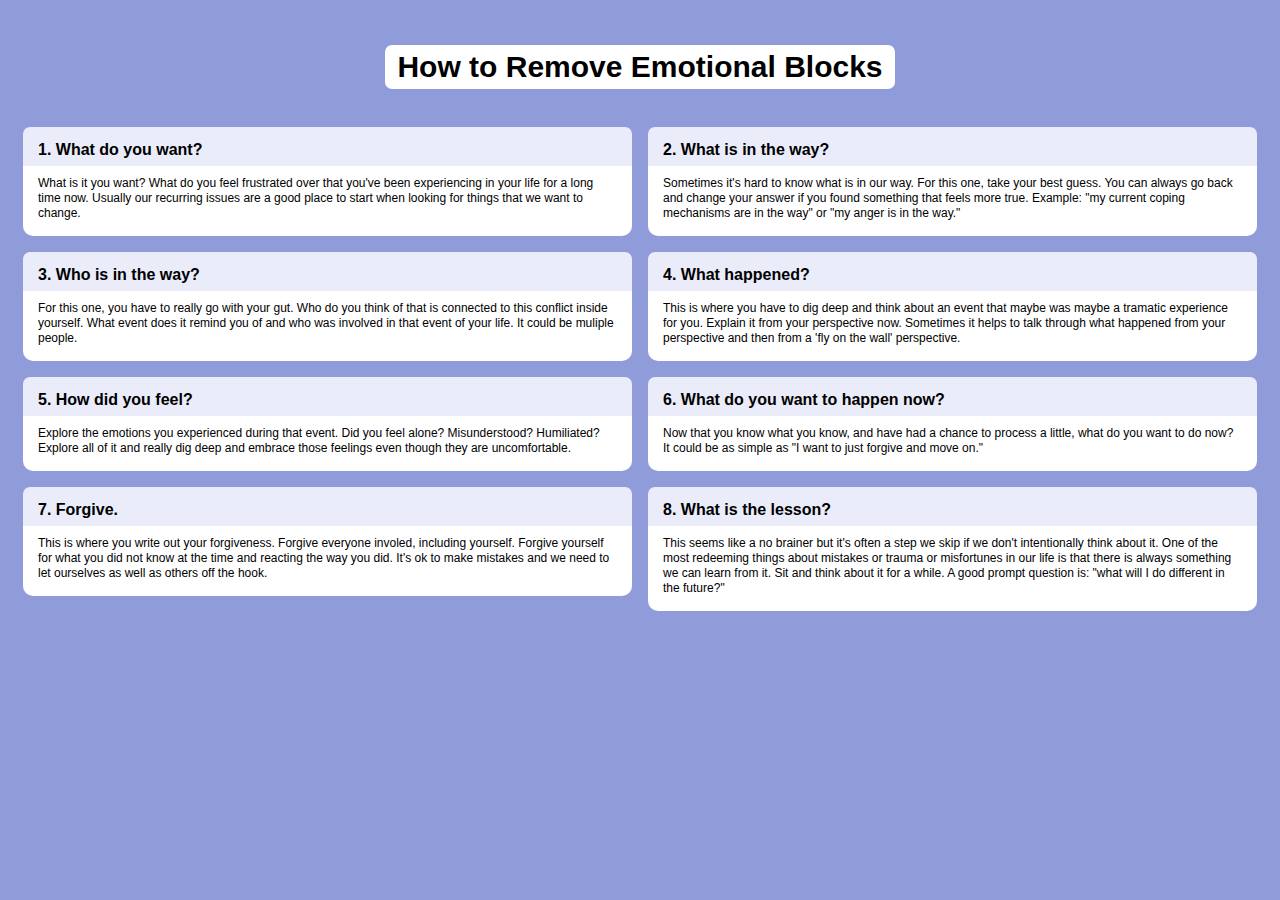
==== blog layout/index.html @ 27476ff4 "added content" ====
<!DOCTYPE html>
<html>
<head>
	<title>Float Practice</title>
	<link rel='stylesheet' href='styles.css'>
</head>
<body>
	<div class='container boxes'>
		<header>
			<h1>How to Remove Emotional Blocks</h1>
		</header>

		<div class='col'>
			<h2>1. What do you want?</h2>
			<p>
			What is it you want? What do you feel frustrated over that you've been experiencing in your life for a long time now. Usually our recurring issues are a good place to start when looking for things that we want to change. 
			</p>
		</div>
		<div class='col'>
			<h2>2. What is in the way?</h2>
			<p>
			Sometimes it's hard to know what is in our way. For this one, take your best guess. You can always go back and change your answer if you found something that feels more true. Example: "my current coping mechanisms are in the way" or  "my anger is in the way."
			</p>
		</div>

<div class='col'>
			<h2>3. Who is in the way?</h2>
			<p>
			For this one, you have to really go with your gut. Who do you think of that is connected to this conflict inside yourself. What event does it remind you of and who was involved in that event of your life. It could be muliple people. 
			</p>
		</div>

		<div class='col'>
			<h2>4. What happened?</h2>
			<p>
			This is where you have to dig deep and think about an event that maybe was maybe a tramatic experience for you. Explain it from your perspective now. Sometimes it helps to talk through what happened from your perspective and then from a 'fly on the wall' perspective. 
			</p>
		</div>

		<div class='col'>
			<h2>5. How did you feel?</h2>
			<p>
			Explore the emotions you experienced during that event. Did you feel alone? Misunderstood? Humiliated? Explore all of it and really dig deep and embrace those feelings even though they are uncomfortable. 
			</p>
		</div>

		<div class='col'>
			<h2>6. What do you want to happen now?</h2>
			<p>
			Now that you know what you know, and have had a chance to process a little, what do you want to do now? It could be as simple as "I want to just forgive and move on."
			</p>
		</div>
		<div class='col'>
			<h2>7. Forgive.</h2>
			<p>
			This is where you write out your forgiveness. Forgive everyone involed, including yourself. Forgive yourself for what you did not know at the time and reacting the way you did. It's ok to make mistakes and we need to let ourselves as well as others off the hook. 
			</p>
		</div>
		<div class='col'>
			<h2>8. What is the lesson?</h2>
			<p>
			This seems like a no brainer but it's often a step we skip if we don't intentionally think about it. One of the most redeeming things about mistakes or trauma or misfortunes in our life is that there is always something we can learn from it. Sit and think about it for a while. A good prompt question is: "what will I do different in the future?"
			</p>
		</div>











	</div>


</body>
</html>
---- blog layout/styles.css ----
* {
	margin:0;
	padding:0;
	font-family: sans-serif;
	font-size: 12px;
	box-sizing: border-box;
	
}

body {
	background-color: #909BDA;

}

.container {
	/*background-color: #909BDA;*/
	padding: 15px;
}

header {
	padding: 30px 30px;
	text-align: center;

}

h1 {
	font-size: 30px;

	background-color: white;
	color: black;
	border-radius: 7px;
	width: 510px;
	padding: 5px 0;
	margin: auto;

}

.col {
	width: calc(50% - 16px);
	float:left;
	margin: 8px;
	background-color: white;
	color: black;
	border-radius: 10px; 
	line-height: 1.25em;

}

.col h2 {
	/*margin: 0 0 8px 0;*/
	font-size: 16px;
	background-color: #EAECFA;
	padding: 15px 15px 9px 15px;
	color: black;
	border-radius: 7px 7px 0 0;
}

.col p {
	padding: 10px 15px 15px 15px;
}

.boxes::after {

	content: '';
	display: table;
	clear: both;
}
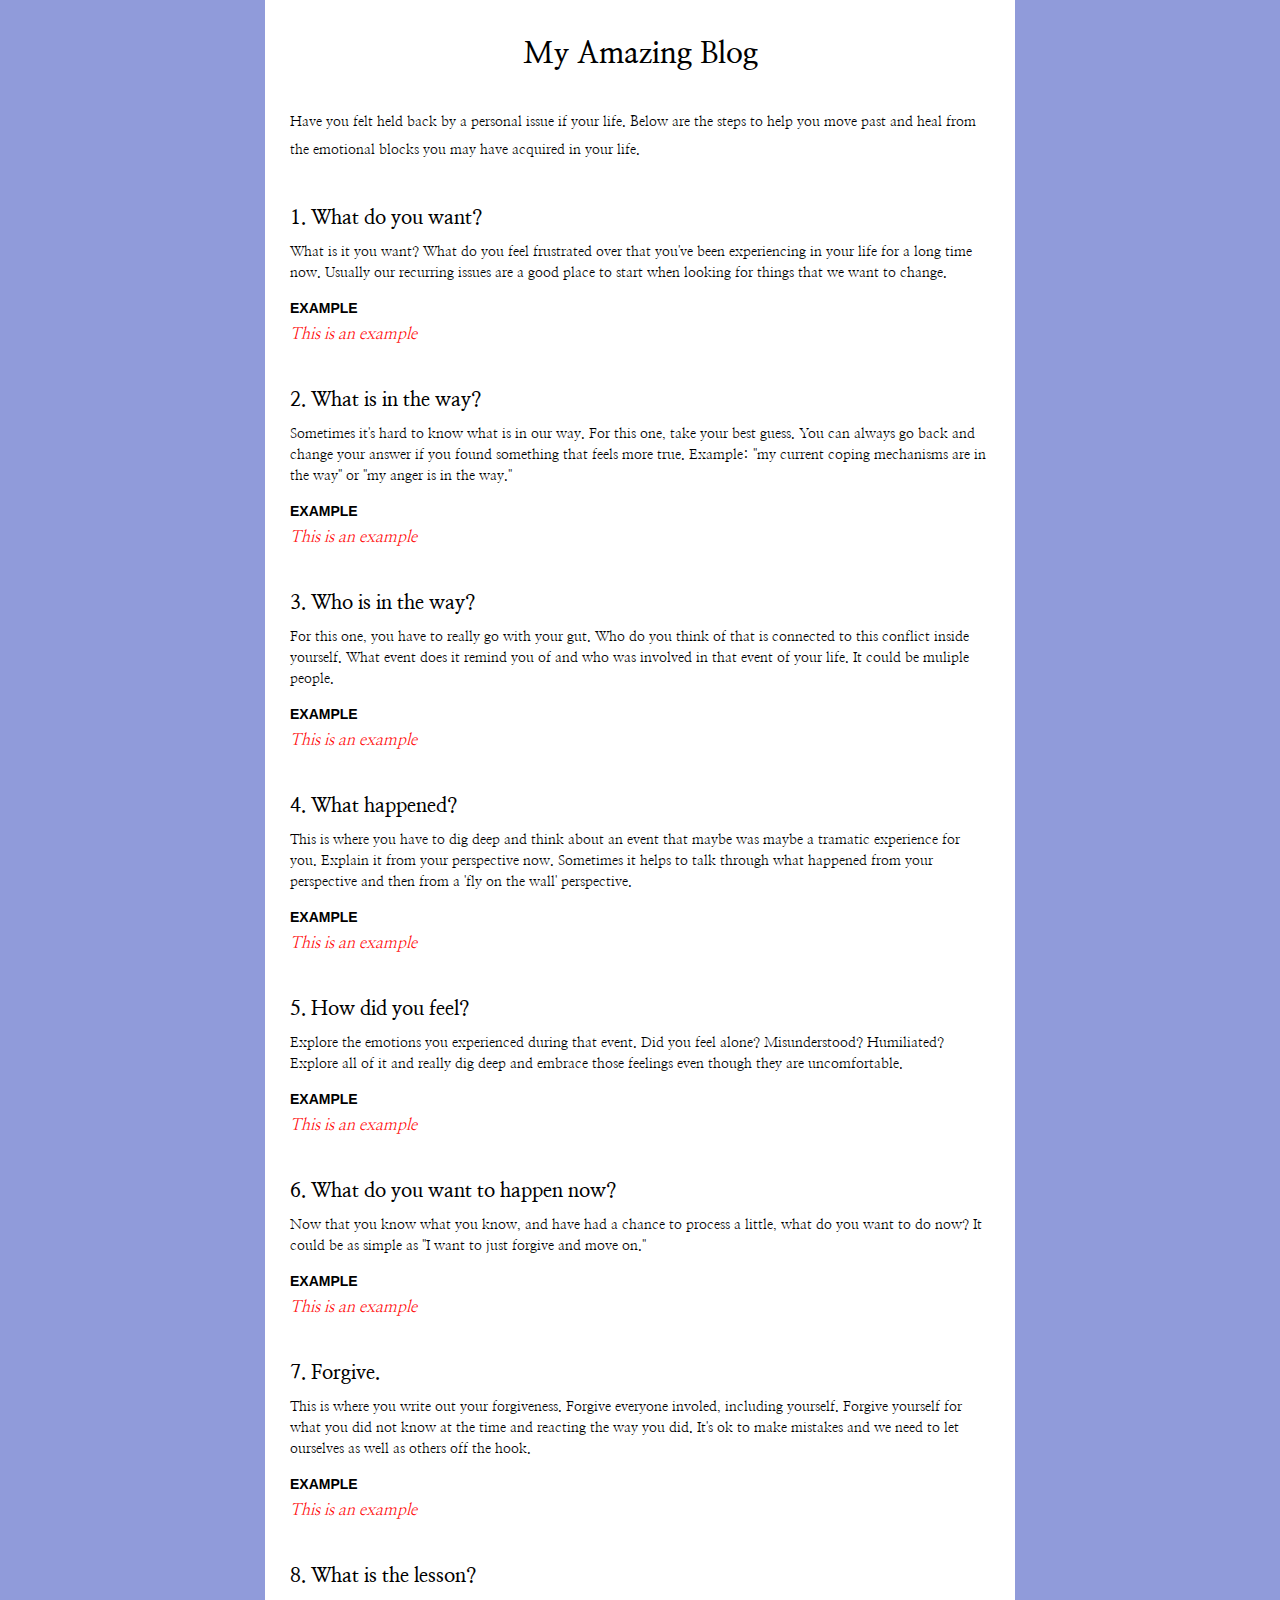
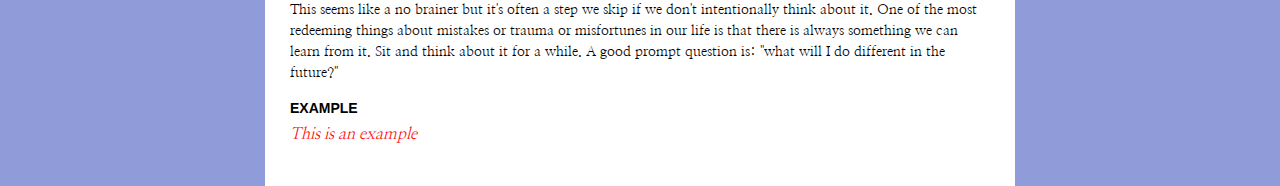
==== commit d5659fdf: "blog building" ====
--- a/blog layout/index.html
+++ b/blog layout/index.html
@@ -1,25 +1,37 @@
 <!DOCTYPE html>
 <html>
 <head>
-	<title>Float Practice</title>
+	<title>My Amazing Blog</title>
 	<link rel='stylesheet' href='styles.css'>
 </head>
 <body>
-	<div class='container boxes'>
+	<div class='boxes'>
 		<header>
-			<h1>How to Remove Emotional Blocks</h1>
+			<h1>My Amazing Blog</h1>
 		</header>
+
+		<div class='col'>
+			Have you felt held back by a personal issue if your life. Below are the steps to help you move past and heal from the emotional blocks you may have acquired in your life.
+		</div>
 
 		<div class='col'>
 			<h2>1. What do you want?</h2>
 			<p>
 			What is it you want? What do you feel frustrated over that you've been experiencing in your life for a long time now. Usually our recurring issues are a good place to start when looking for things that we want to change. 
 			</p>
+			<h3>EXAMPLE</h3>
+			<p class='ex'>
+				This is an example
+			</p>
 		</div>
 		<div class='col'>
 			<h2>2. What is in the way?</h2>
 			<p>
 			Sometimes it's hard to know what is in our way. For this one, take your best guess. You can always go back and change your answer if you found something that feels more true. Example: "my current coping mechanisms are in the way" or  "my anger is in the way."
+			</p>
+			<h3>EXAMPLE</h3>
+			<p class='ex'>
+				This is an example
 			</p>
 		</div>
 
@@ -28,12 +40,20 @@
 			<p>
 			For this one, you have to really go with your gut. Who do you think of that is connected to this conflict inside yourself. What event does it remind you of and who was involved in that event of your life. It could be muliple people. 
 			</p>
+			<h3>EXAMPLE</h3>
+			<p class='ex'>
+				This is an example
+			</p>
 		</div>
 
 		<div class='col'>
 			<h2>4. What happened?</h2>
 			<p>
 			This is where you have to dig deep and think about an event that maybe was maybe a tramatic experience for you. Explain it from your perspective now. Sometimes it helps to talk through what happened from your perspective and then from a 'fly on the wall' perspective. 
+			</p>
+			<h3>EXAMPLE</h3>
+			<p class='ex'>
+				This is an example
 			</p>
 		</div>
 
@@ -42,6 +62,10 @@
 			<p>
 			Explore the emotions you experienced during that event. Did you feel alone? Misunderstood? Humiliated? Explore all of it and really dig deep and embrace those feelings even though they are uncomfortable. 
 			</p>
+			<h3>EXAMPLE</h3>
+			<p class='ex'>
+				This is an example
+			</p>
 		</div>
 
 		<div class='col'>
@@ -49,17 +73,29 @@
 			<p>
 			Now that you know what you know, and have had a chance to process a little, what do you want to do now? It could be as simple as "I want to just forgive and move on."
 			</p>
+			<h3>EXAMPLE</h3>
+			<p class='ex'>
+				This is an example
+			</p>
 		</div>
 		<div class='col'>
 			<h2>7. Forgive.</h2>
 			<p>
 			This is where you write out your forgiveness. Forgive everyone involed, including yourself. Forgive yourself for what you did not know at the time and reacting the way you did. It's ok to make mistakes and we need to let ourselves as well as others off the hook. 
 			</p>
+			<h3>EXAMPLE</h3>
+			<p class='ex'>
+				This is an example
+			</p>
 		</div>
 		<div class='col'>
 			<h2>8. What is the lesson?</h2>
 			<p>
 			This seems like a no brainer but it's often a step we skip if we don't intentionally think about it. One of the most redeeming things about mistakes or trauma or misfortunes in our life is that there is always something we can learn from it. Sit and think about it for a while. A good prompt question is: "what will I do different in the future?"
+			</p>
+			<h3>EXAMPLE</h3>
+			<p class='ex'>
+				This is an example
 			</p>
 		</div>
 
--- a/blog layout/styles.css
+++ b/blog layout/styles.css
@@ -1,9 +1,13 @@
+@import url('https://fonts.googleapis.com/css2?family=Nanum+Myeongjo&display=swap');
+
+
 * {
 	margin:0;
 	padding:0;
-	font-family: sans-serif;
-	font-size: 12px;
+	font-family: 'Nanum Myeongjo', sans-serif;
+	font-size: 14px;
 	box-sizing: border-box;
+
 	
 }
 
@@ -15,6 +19,7 @@
 .container {
 	/*background-color: #909BDA;*/
 	padding: 15px;
+
 }
 
 header {
@@ -28,35 +33,52 @@
 
 	background-color: white;
 	color: black;
-	border-radius: 7px;
-	width: 510px;
+
+	width: auto;
 	padding: 5px 0;
 	margin: auto;
 
 }
 
+.col h3 {
+	font-family: sans-serif;
+	font-weight: bold;
+	margin: 10px 0 0 0;
+}
+
+.boxes {
+	background-color: white;
+	width: 750px;
+	margin: auto;
+
+}
+
 .col {
-	width: calc(50% - 16px);
-	float:left;
-	margin: 8px;
+	width: 700px;
+	/*float:right/*;*/
+	margin: 0 auto 40px auto;
 	background-color: white;
 	color: black;
-	border-radius: 10px; 
-	line-height: 1.25em;
+
+	line-height: 2em;
+	/*padding: 15px;
+*/
 
 }
 
 .col h2 {
 	/*margin: 0 0 8px 0;*/
-	font-size: 16px;
-	background-color: #EAECFA;
-	padding: 15px 15px 9px 15px;
+	font-size: 20px;
+	/*background-color: #EAECFA;*/
+	
 	color: black;
-	border-radius: 7px 7px 0 0;
+	
+	margin: 0 0 10px 0;
+
 }
 
 .col p {
-	padding: 10px 15px 15px 15px;
+	line-height: 1.5em;
 }
 
 .boxes::after {
@@ -64,4 +86,12 @@
 	content: '';
 	display: table;
 	clear: both;
-}+}
+
+.ex {
+	color: red;
+	font-size: 16px;
+	font-style: italic;
+	
+}
+
